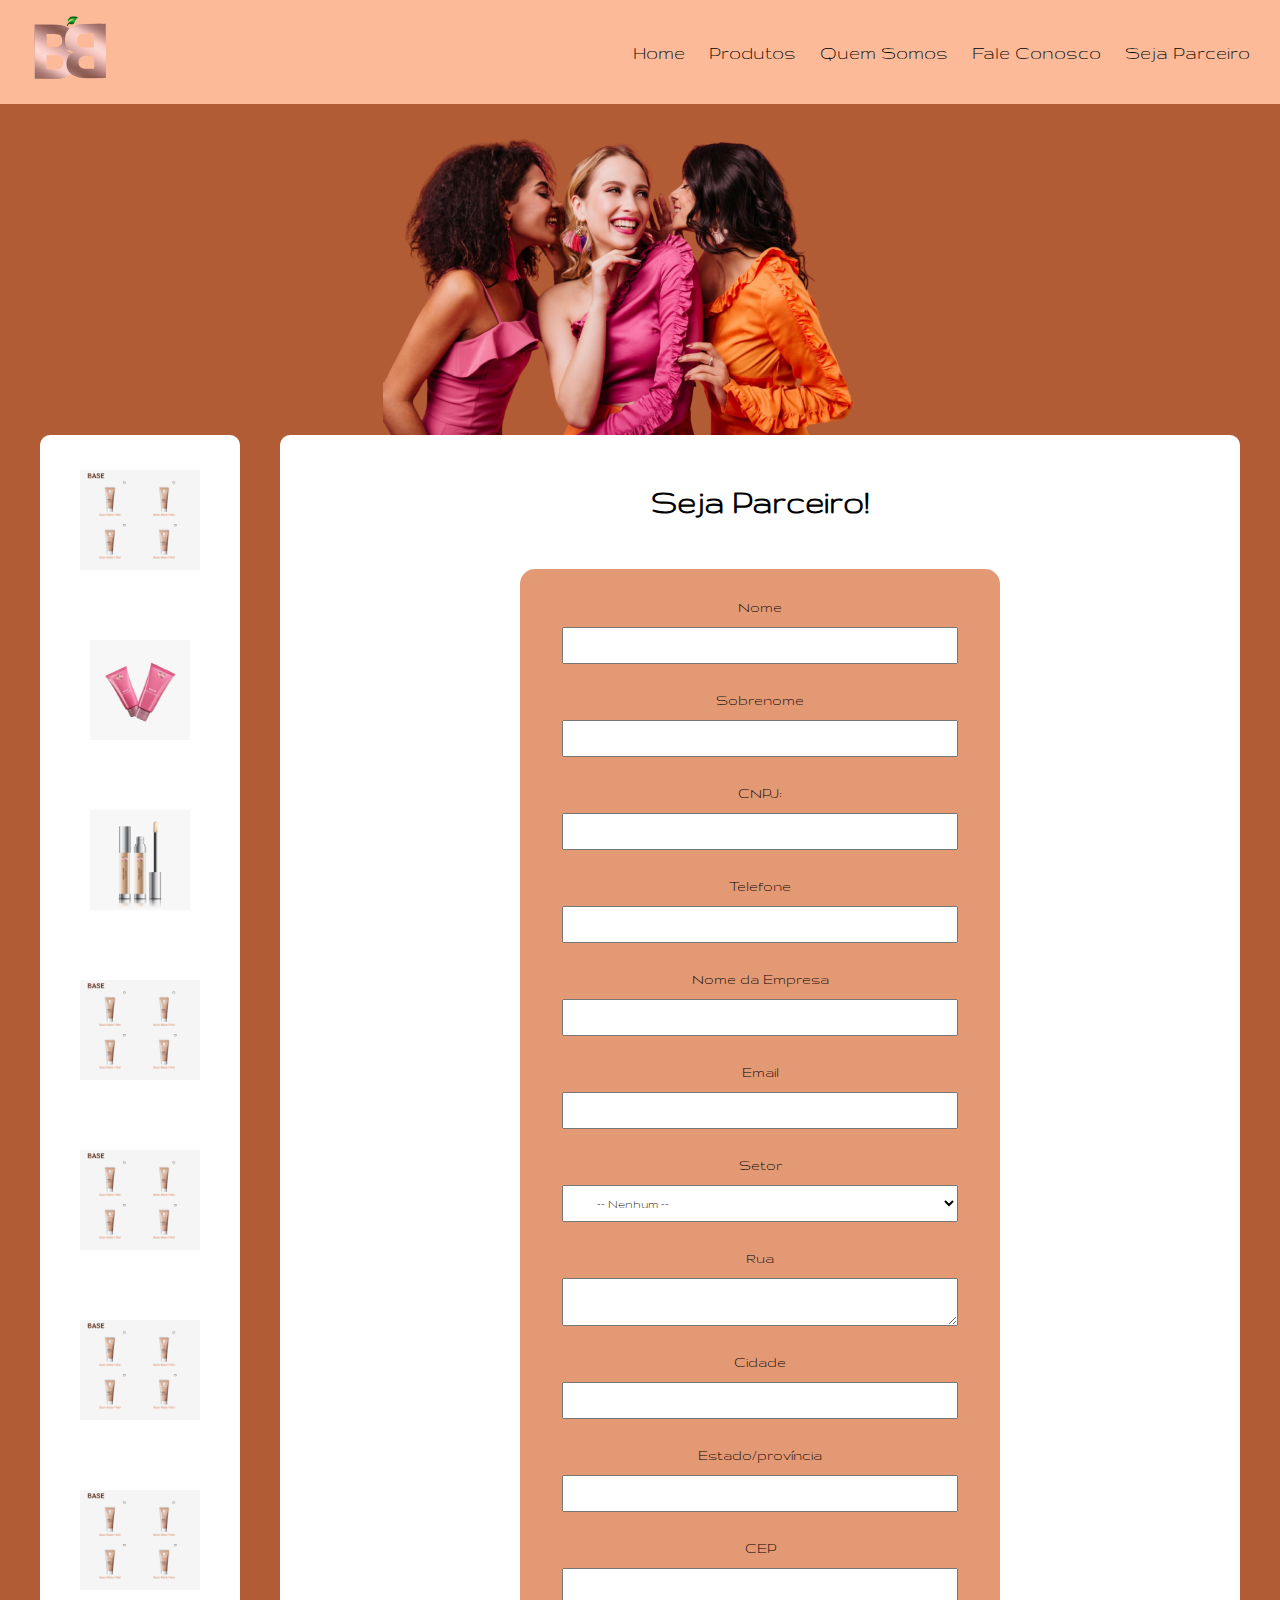
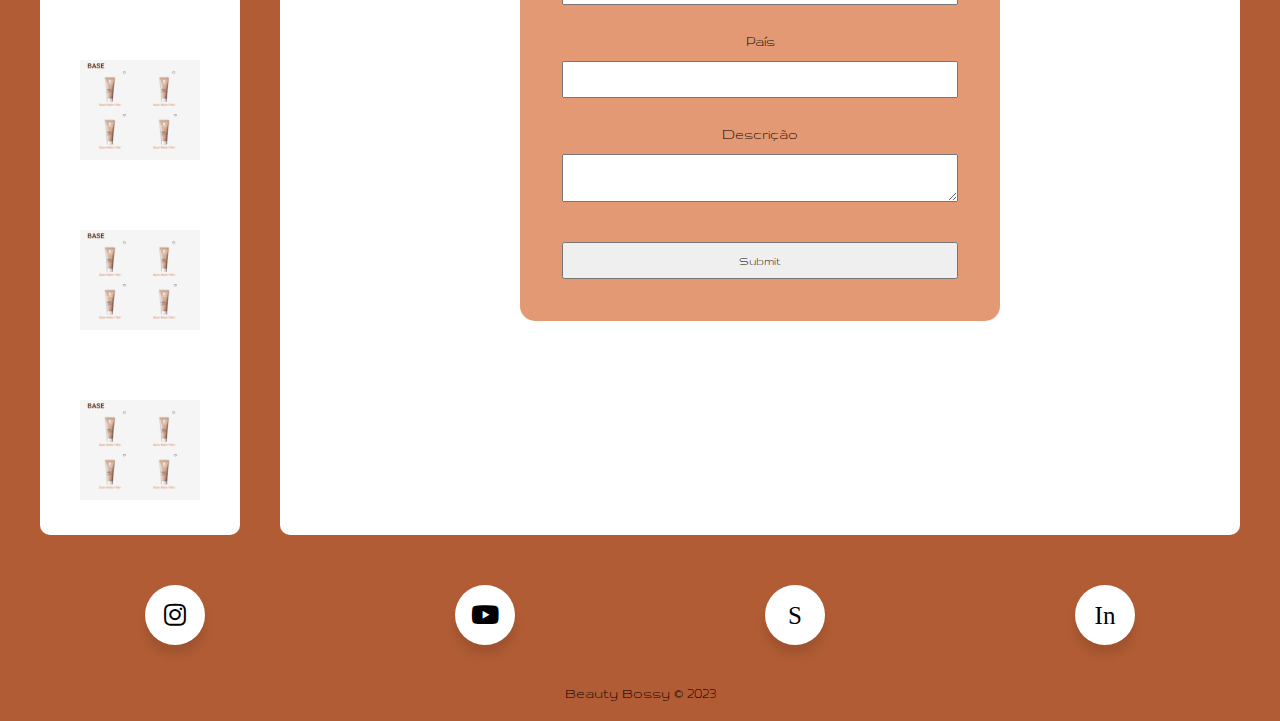
==== Site/SejaParceiro.html @ 2ac40964 "Add files via upload" ====
<!DOCTYPE html>
<html lang="en">

<head>
    <meta charset="UTF-8">
    <meta http-equiv="X-UA-Compatible" content="IE=edge">
    <meta name="viewport" content="width=device-width, initial-scale=1.0">
    

    <link rel="icon" type="image/x-icon" href="imagem/Group_2_1.png">
    <link rel="stylesheet" href="css/SejaParceiro.css"/>

    <title>Beauty Bossy</title>
</head>

<body>
    
    <!-- JavaScript -->
    <!-- <script src="js/SejaParceiro.js"></script> -->

    <header class="header">
        <img src="imagem/Logo.svg" class="logo">
            <nav class="navbar">
                <a href=" ">Home</a>
                <a href=" ">Produtos</a>
                <a href=" ">Quem Somos</a>
                <a href=" ">Fale Conosco</a>
                <a href=" ">Seja Parceiro</a>
            </nav>
    </header>

    <section class="banner" id="topo">
        <img src="imagem/imgBodySejaParceiro 1.png" class="bannerimg">
    </section>

    <section class="container">
        <aside>
            <div class="publi">
                <img src="imagem/products.png" class="tnt">
            </div>
            
            <div class="publi">
                <img src="imagem/Produto01.jpg" class="tnt">
            </div>

            <div class="publi">
                <img src="imagem/Produto02.jpg" class="tnt">
            </div>
            <div class="publi">
                <img src="imagem/products.png" class="tnt">
            </div>
            <div class="publi">
                <img src="imagem/products.png" class="tnt">
            </div>
            <div class="publi">
                <img src="imagem/products.png" class="tnt">
            </div>
            <div class="publi">
                <img src="imagem/products.png" class="tnt">
            </div>
            <div class="publi">
                <img src="imagem/products.png" class="tnt">
            </div>
            <div class="publi">
                <img src="imagem/products.png" class="tnt">
            </div>
            <div class="publi">
                <img src="imagem/products.png" class="tnt">
            </div>
        </aside>

        <main class="mainC">
            <h1 class="EntreContato">Seja Parceiro!</h1>
            <main class="maincontac">
                <div class="teste">
                    <META HTTP-EQUIV="Content-type" CONTENT="text/html; charset=UTF-8">
                    <form class="formC" onsubmit="alertaContato()" action="https://webto.salesforce.com/servlet/servlet.WebToLead?encoding=UTF-8" method="POST">
                        <input type=hidden name="oid" value="00DDo000001A4Hz">
                        <input type=hidden name="retURL" value="http://127.0.0.1:5500/TreinoHTML/Projeto/SejaParceiro.html">

                        <label for="first_name">Nome</label>
                        <input  id="first_name" maxlength="40" name="first_name" size="20" type="text" required/><br>

                        <label for="last_name">Sobrenome</label>
                        <input  id="last_name" maxlength="80" name="last_name" size="20" type="text" /><br>

                        CNPJ:<input  id="00NDo000000tuI2" maxlength="14" name="00NDo000000tuI2" size="20" type="text" /><br>

                        <label for="phone">Telefone</label>
                        <input  id="phone" maxlength="40" name="phone" size="20" type="text" /><br>

                        <label for="company">Nome da Empresa</label>
                        <input  id="company" maxlength="40" name="company" size="20" type="text" /><br>

                        <label for="email">Email</label>
                        <input  id="email" maxlength="80" name="email" size="20" type="text" /><br>

                        <label for="industry">Setor</label><select  id="industry" name="industry"><option value="">-- Nenhum --</option><option value="Agriculture">Agriculture</option>
                            <option value="Apparel">Apparel</option>
                            <option value="Banking">Banking</option>
                            <option value="Biotechnology">Biotechnology</option>
                            <option value="Chemicals">Chemicals</option>
                            <option value="Communications">Communications</option>
                            <option value="Construction">Construction</option>
                            <option value="Consulting">Consulting</option>
                            <option value="Education">Education</option>
                            <option value="Electronics">Electronics</option>
                            <option value="Energy">Energy</option>
                            <option value="Engineering">Engineering</option>
                            <option value="Entertainment">Entertainment</option>
                            <option value="Environmental">Environmental</option>
                            <option value="Finance">Finance</option>
                            <option value="Food &amp; Beverage">Food &amp; Beverage</option>
                            <option value="Government">Government</option>
                            <option value="Healthcare">Healthcare</option>
                            <option value="Hospitality">Hospitality</option>
                            <option value="Insurance">Insurance</option>
                            <option value="Machinery">Machinery</option>
                            <option value="Manufacturing">Manufacturing</option>
                            <option value="Media">Media</option>
                            <option value="Not For Profit">Not For Profit</option>
                            <option value="Recreation">Recreation</option>
                            <option value="Retail">Retail</option>
                            <option value="Shipping">Shipping</option>
                            <option value="Technology">Technology</option>
                            <option value="Telecommunications">Telecommunications</option>
                            <option value="Transportation">Transportation</option>
                            <option value="Utilities">Utilities</option>
                            <option value="Other">Other</option>
                        </select><br>
                    
                        <label for="street">Rua</label>
                        <textarea name="street"></textarea><br>
                    
                        <label for="city">Cidade</label>
                        <input  id="city" maxlength="40" name="city" size="20" type="text" /><br>
                    
                        <label for="state">Estado/província</label>
                        <input  id="state" maxlength="20" name="state" size="20" type="text" /><br>
                    
                        <label for="zip">CEP</label>
                        <input  id="zip" maxlength="20" name="zip" size="20" type="text" /><br>
                    
                        <label for="country">País</label>
                        <input  id="country" maxlength="40" name="country" size="20" type="text" /><br>
                    
                        <label for="description">Descrição</label>
                        <textarea name="description"></textarea><br>
                    
                        <input type="submit" name="submit">

                </div>
    </section>

        <footer>
            <link rel="stylesheet" href="https://cdnjs.cloudflare.com/ajax/libs/font-awesome/5.15.3/css/all.min.css" />
            <div class="wrapper">
                
                <div class="button">
                    <div class="icon">
                        <i class="fab fa-instagram"></i>
                    </div>
                    <span><a href=" ">Instagram</a></span>
                </div>
                <div class="button">
                    <div class="icon">
                        <i class="fab fa-youtube"></i>
                    </div>
                    <span><a href=" ">YouTube</a></span>
                </div>
                <div class="button">
                    <div class="icon">
                        <i class="fab fa-soulcode-sc">S</i>
                    </div>
                    <span><a href=" ">SoulCode</a></span>
                </div>
                <div class="button">
                    <div class="icon">
                        <i class="fab fa-Linkedin">In</i>
                    </div>
                    <span><a href=" ">Linkedin</a></span>
                </div>
            </div>
            <div class="extra">
                <p>Beauty Bossy &copy; 2023</p>
            </div>
        </footer>
</body>
</html>
---- Site/css/SejaParceiro.css ----
@import url('https://fonts.googleapis.com/css2?family=Gruppo&family=Montserrat+Alternates:wght@300&family=Satisfy&display=swap');

/* Informações gerais da página */
* {
    margin: 0;
    padding: 0;
    box-sizing: border-box;
    text-decoration: none;
    font-family: 'Gruppo', sans-serif;
}

body {
    background-color: #B15C34;
}

            /* Animação NÃO PRECISA COPIAR*/

/* @import url("https://fonts.googleapis.com/css2?family=Roboto:wght@700&display=swap");
body {
	margin: 0;
	height: 100vh;
	display: flex;
	justify-content: center;
	align-items: center;
	font-family: "Roboto", sans-serif;
	font-weight: bold;
}

svg {
	width: 100%;
	height: 100vh;
}

.hidden {
	visibility: hidden;
}

#base {
	cursor: pointer;
} */

/* Header com nav */
.header {
    position: fixed;
    width: 100%;
    padding: 7px 30px 7px 30px;
    background-color: #FCBA98;
    display: flex;
    justify-content: space-between;
    align-items: center;
}

.logo {
    height: 90px;
}

.navbar a {
    font-size: 20px;
    color: black;
    margin-left: 20px;
}

.navbar a:hover {
    color: white;
}

.banner {
    display: flex;
    justify-content: space-around;
    align-items: center;
    padding: 100px 200px 0px 250px;
}

.bannerimg {
    margin-left: auto;
    margin-right: auto;
}

/* Section para conteúdo principal - main, aside */
.container {
    display: flex;
    justify-content: space-evenly;
    flex-wrap: wrap-reverse;
    align-items: top;
    padding-bottom: 20px;
    width: 100%;
}

aside {
    background-color: white;
    border-radius: 10px;
    margin-bottom: 10px;
    width: max-content;
    padding-right: 30px;
    padding-left: 30px;
    display: flex;
    flex-direction: column;
    flex-wrap: wrap;
}

.publi {
    display: flex;
    flex-direction: column;
    align-items: center;
    margin-top: 25px;
    margin-bottom: 25px;

}

.publi iframe {
    border-radius: 10px;
}

.publi img {
    height: 100px;
    margin: 10px;
}

.publi {
    display: flex;
    flex-direction: column;
    align-items: center;
    margin-top: 25px;
    margin-bottom: 25px;

}

.publi iframe {
    border-radius: 10px;
}

.publi img {
    height: 100px;
    margin: 10px;
}

.mainC {
    flex-direction: column;
    background-color: white;
    border-radius: 10px;
    width: 75%;
    margin-bottom: 10px;
}

.EntreContato {
    text-align: center;
    margin: 50px;
    font-size: 35px;
}

.maincontac {
    background-color: #E39974;
    padding: 30px;
    border-radius: 15px;
    width: 50%;
    margin-left: auto;
    margin-right: auto;
}

.teste {
    justify-content: center;
    color: black;
}

.formC {
    display: flex;
    justify-content: center;
    flex-direction: column;
    text-align: center;
}

.teste01 {
    border-style: none;
    border-radius: 10px;
}

form input,
select,
textarea {
    padding: 10px 30px;
    margin: 12px;
}

.submitform:hover {
    border-radius: 20px;
}
/*Fim de section de cadastro*/

/* Botão retornar ao topo */
.topo {
    height: 30px;
    margin-left: 95%;
}

/* Footer */
footer {
    align-items: center;
}

.wrapper {
    display: flex;
    justify-content: space-around;
    align-items: center;
    padding: 20px;
}

/*Animação do Footer*/
.wrapper .button {
    display: inline-block;
    height: 60px;
    width: 60px;
    margin: 0 5px;
    overflow: hidden;
    background: #fff;
    border-radius: 50px;
    cursor: pointer;
    box-shadow: 0px 10px 10px rgba(0, 0, 0, 0.1);
    transition: all 0.3s ease-out;
}

.wrapper .button:hover {
    width: 200px;
}

.wrapper .button .icon {
    display: inline-block;
    height: 60px;
    width: 60px;
    text-align: center;
    border-radius: 50px;
    box-sizing: border-box;
    line-height: 60px;
    transition: all 0.3s ease-out;
}

.wrapper .button:nth-child(1):hover .icon {
    background: #4267B2;
}

.wrapper .button:nth-child(2):hover .icon {
    background: #1DA1F2;
}

.wrapper .button:nth-child(3):hover .icon {
    background: #E1306C;
}

.wrapper .button:nth-child(4):hover .icon {
    background: #ff0000;
}

.wrapper .button:nth-child(5):hover .icon {
    background: #bfddf3;
}

.wrapper .button:nth-child(6):hover .icon {
    background: #1d47de;
}

.wrapper .button .icon i {
    font-size: 25px;
    line-height: 60px;
    transition: all 0.3s ease-out;
}

.wrapper .button:hover .icon i {
    color: #fff;
}

.wrapper .button span {
    font-size: 20px;
    font-weight: 500;
    line-height: 60px;
    margin-left: 10px;
    transition: all 0.3s ease-out;
}

.wrapper .button:nth-child(1) span {
    color: #4267B2;
}

.wrapper .button:nth-child(2) span {
    color: #1DA1F2;
}

.wrapper .button:nth-child(3) span {
    color: #E1306C;
}

.wrapper .button:nth-child(5) span {
    color: #ff0000;
}

.wrapper .button:nth-child(6) span {
    color: #1d47de;
}

.extra {
    display: flex;
    justify-content: center;
    align-items: center;
    padding: 20px;
}

@media (max-width: 850px) {
    .container {
        width: fit-content;
    }

    .maincontac {
        margin-bottom: 50px;
    }

    aside {
        margin-top: 50px;
    }

    .wrapper {
        flex-wrap: wrap;
    }
}
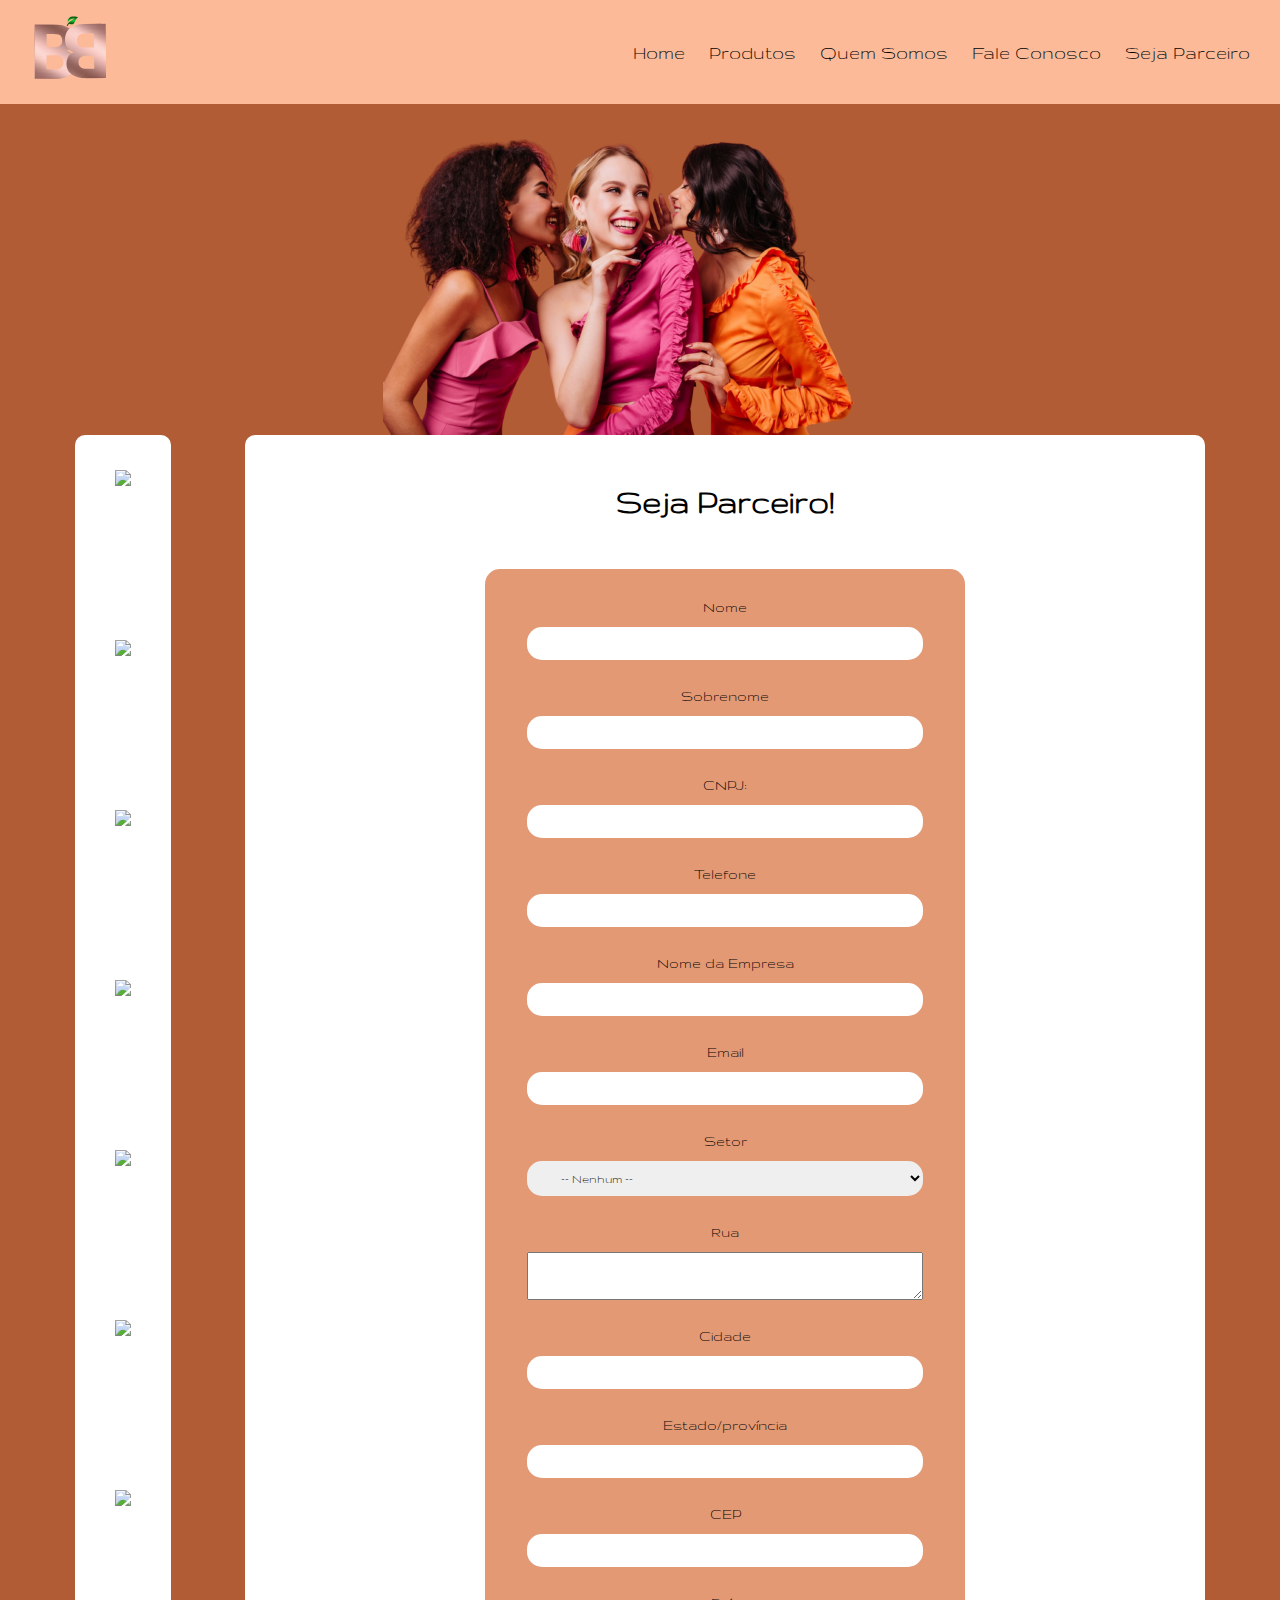
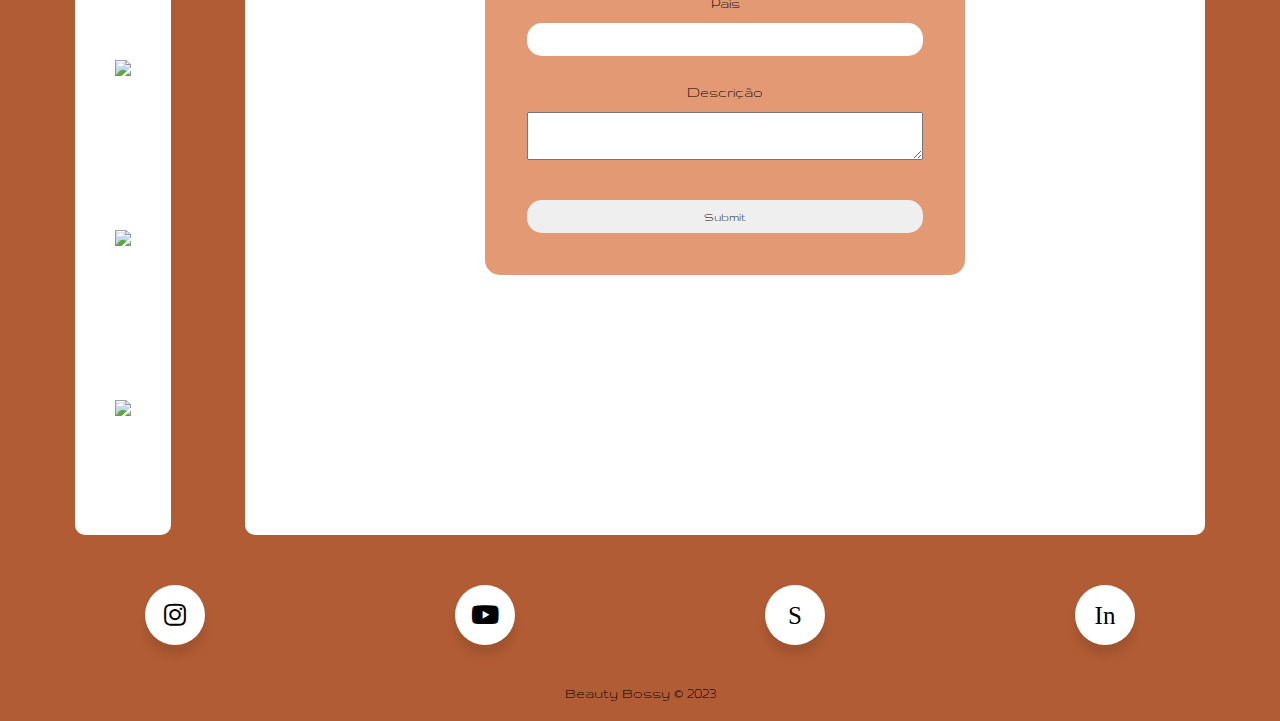
==== commit ee79f333: "Update SejaParceiro.html" ====
--- a/Site/SejaParceiro.html
+++ b/Site/SejaParceiro.html
@@ -36,66 +36,69 @@
     <section class="container">
         <aside>
             <div class="publi">
-                <img src="imagem/products.png" class="tnt">
+                <img src="imagem/products01.png" class="tnt">
             </div>
             
             <div class="publi">
-                <img src="imagem/Produto01.jpg" class="tnt">
+                <img src="imagem/products02.jpg" class="tnt">
             </div>
 
             <div class="publi">
-                <img src="imagem/Produto02.jpg" class="tnt">
+                <img src="imagem/products03.jpg" class="tnt">
             </div>
             <div class="publi">
-                <img src="imagem/products.png" class="tnt">
+                <img src="imagem/products04.png" class="tnt">
             </div>
             <div class="publi">
-                <img src="imagem/products.png" class="tnt">
+                <img src="imagem/products05.png" class="tnt">
             </div>
             <div class="publi">
-                <img src="imagem/products.png" class="tnt">
+                <img src="imagem/products06.png" class="tnt">
             </div>
             <div class="publi">
-                <img src="imagem/products.png" class="tnt">
+                <img src="imagem/products07.png" class="tnt">
             </div>
             <div class="publi">
-                <img src="imagem/products.png" class="tnt">
+                <img src="imagem/products08.png" class="tnt">
             </div>
             <div class="publi">
-                <img src="imagem/products.png" class="tnt">
+                <img src="imagem/products09.png" class="tnt">
             </div>
             <div class="publi">
-                <img src="imagem/products.png" class="tnt">
+                <img src="imagem/products10.png" class="tnt">
             </div>
         </aside>
 
         <main class="mainC">
-            <h1 class="EntreContato">Seja Parceiro!</h1>
+            <h1 class="h1T">Seja Parceiro!</h1>
             <main class="maincontac">
-                <div class="teste">
+                <div class="divM">
                     <META HTTP-EQUIV="Content-type" CONTENT="text/html; charset=UTF-8">
                     <form class="formC" onsubmit="alertaContato()" action="https://webto.salesforce.com/servlet/servlet.WebToLead?encoding=UTF-8" method="POST">
-                        <input type=hidden name="oid" value="00DDo000001A4Hz">
-                        <input type=hidden name="retURL" value="http://127.0.0.1:5500/TreinoHTML/Projeto/SejaParceiro.html">
+                        <input class="inputFooter" type=hidden name="oid" value="00DDo000001A4Hz">
+                        <input class="inputFooter" type=hidden name="retURL" value="http://127.0.0.1:5500/TreinoHTML/Projeto/SejaParceiro.html">
 
                         <label for="first_name">Nome</label>
-                        <input  id="first_name" maxlength="40" name="first_name" size="20" type="text" required/><br>
+                        <input class="inputFooter" id="first_name" maxlength="40" name="first_name" size="20" type="text" required/> <br>
 
                         <label for="last_name">Sobrenome</label>
-                        <input  id="last_name" maxlength="80" name="last_name" size="20" type="text" /><br>
+                        <input class="inputFooter" id="last_name" maxlength="80" name="last_name" size="20" type="text"/> <br>
 
-                        CNPJ:<input  id="00NDo000000tuI2" maxlength="14" name="00NDo000000tuI2" size="20" type="text" /><br>
+                        CNPJ:<input class="inputFooter" id="00NDo000000tuI2" maxlength="14" name="00NDo000000tuI2" size="20" type="text" required/> <br>
 
                         <label for="phone">Telefone</label>
-                        <input  id="phone" maxlength="40" name="phone" size="20" type="text" /><br>
+                        <input class="inputFooter" id="phone" maxlength="40" name="phone" size="20" type="text"/> <br>
 
                         <label for="company">Nome da Empresa</label>
-                        <input  id="company" maxlength="40" name="company" size="20" type="text" /><br>
+                        <input class="inputFooter" id="company" maxlength="40" name="company" size="20" type="text" required/> <br>
 
                         <label for="email">Email</label>
-                        <input  id="email" maxlength="80" name="email" size="20" type="text" /><br>
+                        <input class="inputFooter" id="email" maxlength="80" name="email" size="20" type="text"/> <br>
 
-                        <label for="industry">Setor</label><select  id="industry" name="industry"><option value="">-- Nenhum --</option><option value="Agriculture">Agriculture</option>
+                        <label for="industry">Setor</label>
+                        <select class="inputFooter" id="industry" name="industry">
+                            <option value="">-- Nenhum --</option>
+                            <option value="Agriculture">Agriculture</option>
                             <option value="Apparel">Apparel</option>
                             <option value="Banking">Banking</option>
                             <option value="Biotechnology">Biotechnology</option>
@@ -130,25 +133,25 @@
                         </select><br>
                     
                         <label for="street">Rua</label>
-                        <textarea name="street"></textarea><br>
+                        <textarea name="street"></textarea> <br>
                     
                         <label for="city">Cidade</label>
-                        <input  id="city" maxlength="40" name="city" size="20" type="text" /><br>
+                        <input class="inputFooter" id="city" maxlength="40" name="city" size="20" type="text"/> <br>
                     
                         <label for="state">Estado/província</label>
-                        <input  id="state" maxlength="20" name="state" size="20" type="text" /><br>
+                        <input class="inputFooter" id="state" maxlength="20" name="state" size="20" type="text"/> <br>
                     
                         <label for="zip">CEP</label>
-                        <input  id="zip" maxlength="20" name="zip" size="20" type="text" /><br>
+                        <input class="inputFooter" id="zip" maxlength="20" name="zip" size="20" type="text"/> <br>
                     
                         <label for="country">País</label>
-                        <input  id="country" maxlength="40" name="country" size="20" type="text" /><br>
+                        <input class="inputFooter" id="country" maxlength="40" name="country" size="20" type="text"/> <br>
                     
                         <label for="description">Descrição</label>
-                        <textarea name="description"></textarea><br>
+                        <textarea name="description"></textarea> <br>
                     
-                        <input type="submit" name="submit">
-
+                        <input class="inputFooter" type="submit" name="submit">
+                    </form>
                 </div>
     </section>
 
@@ -186,4 +189,4 @@
             </div>
         </footer>
 </body>
-</html>+</html>
--- a/Site/css/SejaParceiro.css
+++ b/Site/css/SejaParceiro.css
@@ -13,32 +13,6 @@
     background-color: #B15C34;
 }
 
-            /* Animação NÃO PRECISA COPIAR*/
-
-/* @import url("https://fonts.googleapis.com/css2?family=Roboto:wght@700&display=swap");
-body {
-	margin: 0;
-	height: 100vh;
-	display: flex;
-	justify-content: center;
-	align-items: center;
-	font-family: "Roboto", sans-serif;
-	font-weight: bold;
-}
-
-svg {
-	width: 100%;
-	height: 100vh;
-}
-
-.hidden {
-	visibility: hidden;
-}
-
-#base {
-	cursor: pointer;
-} */
-
 /* Header com nav */
 .header {
     position: fixed;
@@ -142,7 +116,7 @@
     margin-bottom: 10px;
 }
 
-.EntreContato {
+.h1T {
     text-align: center;
     margin: 50px;
     font-size: 35px;
@@ -157,7 +131,7 @@
     margin-right: auto;
 }
 
-.teste {
+.divM {
     justify-content: center;
     color: black;
 }
@@ -169,9 +143,9 @@
     text-align: center;
 }
 
-.teste01 {
+.inputFooter {
     border-style: none;
-    border-radius: 10px;
+    border-radius: 15px;
 }
 
 form input,
@@ -185,12 +159,6 @@
     border-radius: 20px;
 }
 /*Fim de section de cadastro*/
-
-/* Botão retornar ao topo */
-.topo {
-    height: 30px;
-    margin-left: 95%;
-}
 
 /* Footer */
 footer {
@@ -234,26 +202,18 @@
 }
 
 .wrapper .button:nth-child(1):hover .icon {
-    background: #4267B2;
+    background: #E1306C;
 }
 
 .wrapper .button:nth-child(2):hover .icon {
-    background: #1DA1F2;
+    background: #ff0000;
 }
 
 .wrapper .button:nth-child(3):hover .icon {
-    background: #E1306C;
+    background: #bfddf3;
 }
 
 .wrapper .button:nth-child(4):hover .icon {
-    background: #ff0000;
-}
-
-.wrapper .button:nth-child(5):hover .icon {
-    background: #bfddf3;
-}
-
-.wrapper .button:nth-child(6):hover .icon {
     background: #1d47de;
 }
 
@@ -276,22 +236,18 @@
 }
 
 .wrapper .button:nth-child(1) span {
-    color: #4267B2;
+    color: #1DA1F2;
 }
 
 .wrapper .button:nth-child(2) span {
-    color: #1DA1F2;
+    color: #E1306C;
 }
 
 .wrapper .button:nth-child(3) span {
-    color: #E1306C;
-}
-
-.wrapper .button:nth-child(5) span {
     color: #ff0000;
 }
 
-.wrapper .button:nth-child(6) span {
+.wrapper .button:nth-child(4) span {
     color: #1d47de;
 }
 
@@ -318,4 +274,4 @@
     .wrapper {
         flex-wrap: wrap;
     }
-}+}
